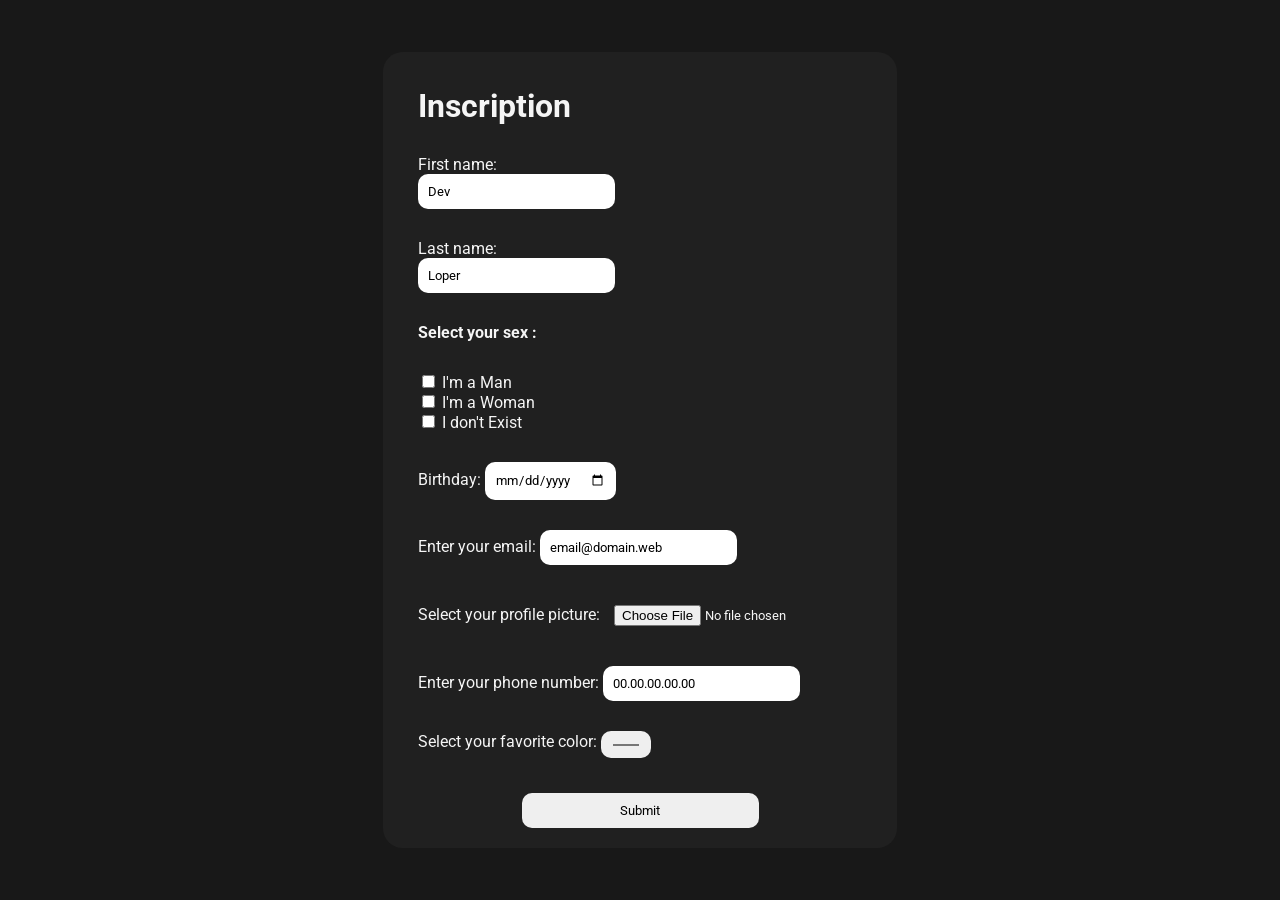
==== form.html @ e2379d49 "flex wrap improvement" ====
<!DOCTYPE html>
<html lang="en">

<head>
    <meta charset="UTF-8">
    <meta http-equiv="X-UA-Compatible" content="IE=edge">
    <meta name="viewport" content="width=device-width, initial-scale=1.0">
    <link rel="stylesheet" type="text/css" href="style_form.css">
    <link rel="stylesheet" href="https://cdn.jsdelivr.net/npm/bootstrap-icons@1.5.0/font/bootstrap-icons.css">
    <link rel="preconnect" href="https://fonts.googleapis.com">
    <link rel="preconnect" href="https://fonts.gstatic.com" crossorigin>
    <link href="https://fonts.googleapis.com/css2?family=Roboto&display=swap" rel="stylesheet">
    <title>Inscription</title>
</head>
<body>
    <form>
        <h1>Inscription</h1>
        <div>
            <label for="fname">First name:</label><br>
            <input type="text" id="fname" name="fname" value="Dev"><br>
        </div>
        <div>
            <label for="lname">Last name:</label><br>
            <input type="text" id="lname" name="lname" value="Loper">
        </div>
        <h4>Select your sex :</h4>
        <div>
            <input type="checkbox" id="sex" name="sex" value="I'm a Man'">
            <label for="sex"> I'm a Man</label><br>
            <input type="checkbox" id="sex2" name="sex2" value="I'm a Woman">
            <label for="sex2"> I'm a Woman</label><br>
            <input type="checkbox" id="sex3" name="sex3" value="I don't Exist">
            <label for="sex3"> I don't Exist</label>
        </div>
        <div>
            <label for="birthday">Birthday:</label>
            <input type="date" id="birthday" name="birthday">
        </div>
        <div>
            <label for="email">Enter your email:</label>
            <input type="email" id="email" name="email" value="email@domain.web">
        </div>
        <div>
            <label for="myfile">Select your profile picture:</label>
            <input type="file" id="myfile" name="myfile">
        </div>
        <div>
            <label for="phone">Enter your phone number:</label>
            <input type="tel" id="phone" name="phone" value="00.00.00.00.00" pattern="[0-9]{2}.[0-9]{2}.[0-9]{2}.[0-9]{2}.[0-9]{2}">
        </div>
        <div>
            <label for="favcolor">Select your favorite color:</label>
            <input type="color" id="favcolor" name="favcolor">
        </div>
        <input type="submit" value="Submit">
    </form>

</body>

</html>
---- style_form.css ----
* {
    font-family: 'Roboto', sans-serif;
}

body{
    background-color: #181818;
    color: whitesmoke;
    margin: 0px;
    padding: 0px;
    height:100vh;
    display: grid;
    place-items: center;
}

form{
    display: flex;
    flex-direction: column;
    background-color: #202020;
    padding: 20px;
    border-radius: 20px;
}

form>*{
    margin: 15px;
}

input{
    padding: 10px;
    border: transparent solid 0px;
    border-radius: 10px;
}

input:focus{
    outline: transparent solid 0px;
}

form>input{
    width: 50%;
    margin: auto;
    margin-top: 20px;
}
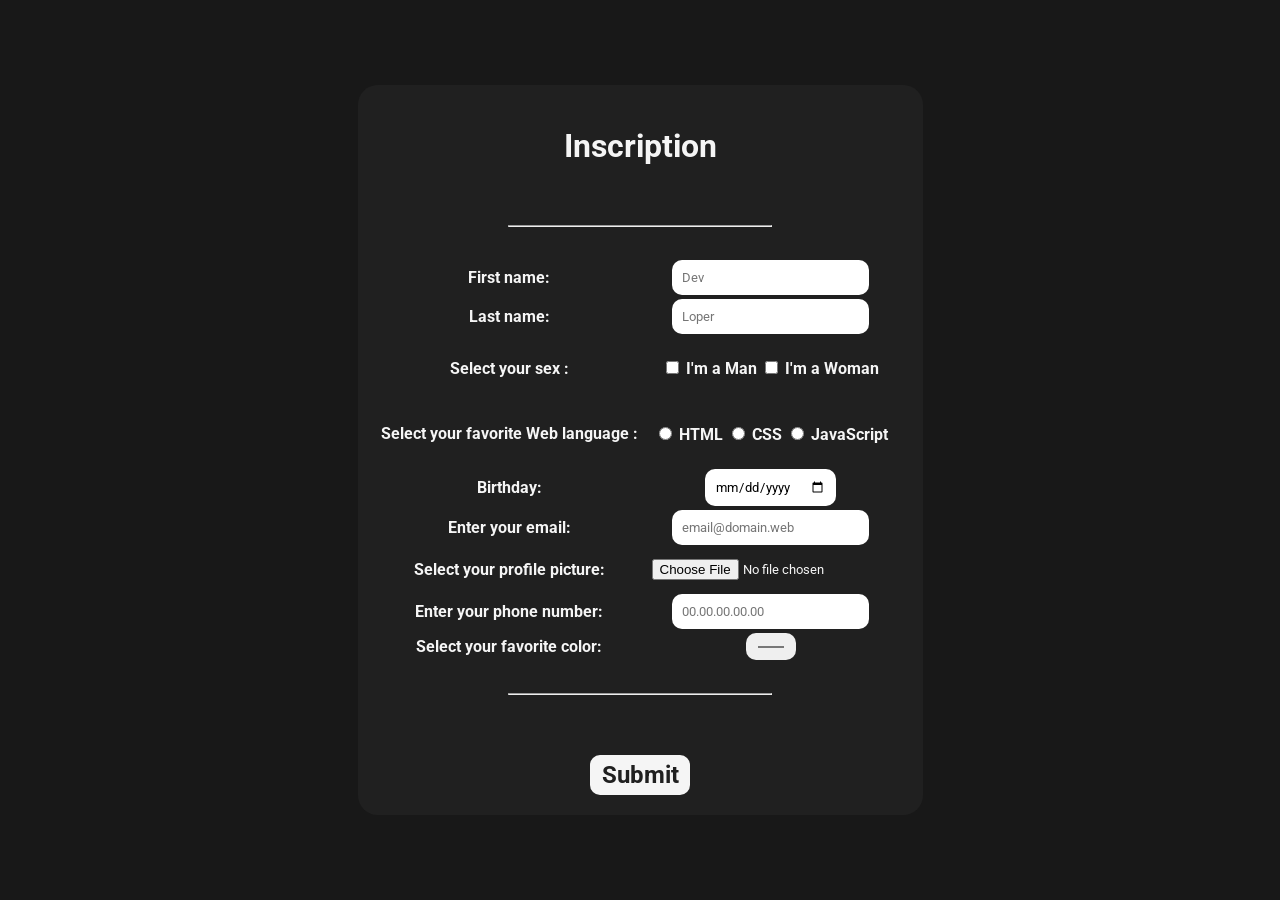
==== commit cff2c3b7: "form fixed + table melted with form" ====
--- a/form.html
+++ b/form.html
@@ -10,49 +10,99 @@
     <link rel="preconnect" href="https://fonts.googleapis.com">
     <link rel="preconnect" href="https://fonts.gstatic.com" crossorigin>
     <link href="https://fonts.googleapis.com/css2?family=Roboto&display=swap" rel="stylesheet">
+    <link rel="shortcut icon" type="image/jpg" href="youtube.png" />
     <title>Inscription</title>
 </head>
+
 <body>
     <form>
-        <h1>Inscription</h1>
-        <div>
-            <label for="fname">First name:</label><br>
-            <input type="text" id="fname" name="fname" value="Dev"><br>
-        </div>
-        <div>
-            <label for="lname">Last name:</label><br>
-            <input type="text" id="lname" name="lname" value="Loper">
-        </div>
-        <h4>Select your sex :</h4>
-        <div>
-            <input type="checkbox" id="sex" name="sex" value="I'm a Man'">
-            <label for="sex"> I'm a Man</label><br>
-            <input type="checkbox" id="sex2" name="sex2" value="I'm a Woman">
-            <label for="sex2"> I'm a Woman</label><br>
-            <input type="checkbox" id="sex3" name="sex3" value="I don't Exist">
-            <label for="sex3"> I don't Exist</label>
-        </div>
-        <div>
-            <label for="birthday">Birthday:</label>
-            <input type="date" id="birthday" name="birthday">
-        </div>
-        <div>
-            <label for="email">Enter your email:</label>
-            <input type="email" id="email" name="email" value="email@domain.web">
-        </div>
-        <div>
-            <label for="myfile">Select your profile picture:</label>
-            <input type="file" id="myfile" name="myfile">
-        </div>
-        <div>
-            <label for="phone">Enter your phone number:</label>
-            <input type="tel" id="phone" name="phone" value="00.00.00.00.00" pattern="[0-9]{2}.[0-9]{2}.[0-9]{2}.[0-9]{2}.[0-9]{2}">
-        </div>
-        <div>
-            <label for="favcolor">Select your favorite color:</label>
-            <input type="color" id="favcolor" name="favcolor">
-        </div>
-        <input type="submit" value="Submit">
+        <h1>Inscription</h1>   
+        <hr>     
+        <table>
+            <tr>
+                <th>
+                    <label for="fname">First name:</label>
+                </th>
+                <th>
+                    <input type="text" id="fname" name="fname" placeholder="Dev">
+                </th>
+            </tr>
+            <tr>
+                <th>
+                    <label for="lname">Last name:</label>
+                </th>
+                <th>
+                    <input type="text" id="lname" name="lname" placeholder="Loper">
+                </th>
+            </tr>
+            <tr>
+                <th>
+                    <h4>Select your sex :</h4>
+                </th>
+                <th>
+                    <input type="checkbox" id="man" name="sex" placeholder="man'">
+                    <label for="sex"> I'm a Man</label>
+                    <input type="checkbox" id="woman" name="sex" placeholder="woman">
+                    <label for="sex2"> I'm a Woman</label>
+                </th>
+            </tr>
+            <tr>
+                <th>
+                    <h4>Select your favorite Web language :</h4>
+                </th>
+                <th>
+                    <input type="radio" id="html" name="fav_language" value="HTML">
+                    <label for="html">HTML</label>
+                    <input type="radio" id="css" name="fav_language" value="CSS">
+                    <label for="css">CSS</label>
+                    <input type="radio" id="javascript" name="fav_language" value="JavaScript">
+                    <label for="javascript">JavaScript</label>
+                </th>
+            </tr>
+            <tr>
+                <th>
+                    <label for="birthday">Birthday:</label>
+                </th>
+                <th>
+                    <input type="date" id="birthday" name="birthday">
+                </th>
+            </tr>
+            <tr>
+                <th>
+                    <label for="email">Enter your email:</label>
+                </th>
+                <th>
+                    <input type="email" id="email" name="email" placeholder="email@domain.web">
+                </th>
+            </tr>
+            <tr>
+                <th>
+                    <label for="myfile">Select your profile picture:</label>
+                </th>
+                <th>
+                    <input type="file" id="myfile" name="myfile">
+                </th>
+            </tr>
+            <tr>
+                <th>
+                    <label for="phone">Enter your phone number:</label>
+                </th>
+                <th>
+                    <input type="tel" id="phone" name="phone" placeholder="00.00.00.00.00"
+                        pattern="[0-9]{2}.[0-9]{2}.[0-9]{2}.[0-9]{2}.[0-9]{2}">
+                </th>
+            </tr>
+            <tr>
+                <th>
+                    <label for="favcolor">Select your favorite color:</label>
+                </th>
+                <th>
+                    <input type="color" id="favcolor" name="favcolor">
+                </th>
+            </tr>
+        </table>
+        <hr>
+        <a id='fake_submit' href="index.html">Submit</a>
     </form>
 
 </body>
--- a/style_form.css
+++ b/style_form.css
@@ -2,17 +2,17 @@
     font-family: 'Roboto', sans-serif;
 }
 
-body{
+body {
     background-color: #181818;
     color: whitesmoke;
     margin: 0px;
     padding: 0px;
-    height:100vh;
+    height: 100vh;
     display: grid;
     place-items: center;
 }
 
-form{
+form {
     display: flex;
     flex-direction: column;
     background-color: #202020;
@@ -20,22 +20,57 @@
     border-radius: 20px;
 }
 
-form>*{
-    margin: 15px;
-}
 
-input{
+input {
     padding: 10px;
     border: transparent solid 0px;
     border-radius: 10px;
 }
 
-input:focus{
+input:focus {
     outline: transparent solid 0px;
 }
 
-form>input{
+form>input {
     width: 50%;
     margin: auto;
     margin-top: 20px;
+}
+
+form>h1{
+    margin: center;
+    margin-bottom: 30px;
+    text-align: center;
+}
+
+hr{
+    width: 50%;
+    margin-top: 30px;
+    margin-bottom: 30px;
+}
+
+#fake_submit{
+    color: #202020;
+    text-decoration: none;
+    border-radius: 10px;
+    font-weight: bolder;
+    width: 100px;
+    height: 40px;
+    font-size: 1.5em;
+    display: grid;
+    place-items: center;
+    margin: auto;
+    margin-top: 30px;
+    background-color: whitesmoke;
+}
+
+#fake_submit:hover{
+    animation-name: fake_submit_hover;
+    animation-duration: 1s;
+}
+
+@keyframes fake_submit_hover {
+    0%{transform: scale(1);}
+    50%{transform: scale(1.5);}
+    100%{transform: scale(1);}
 }
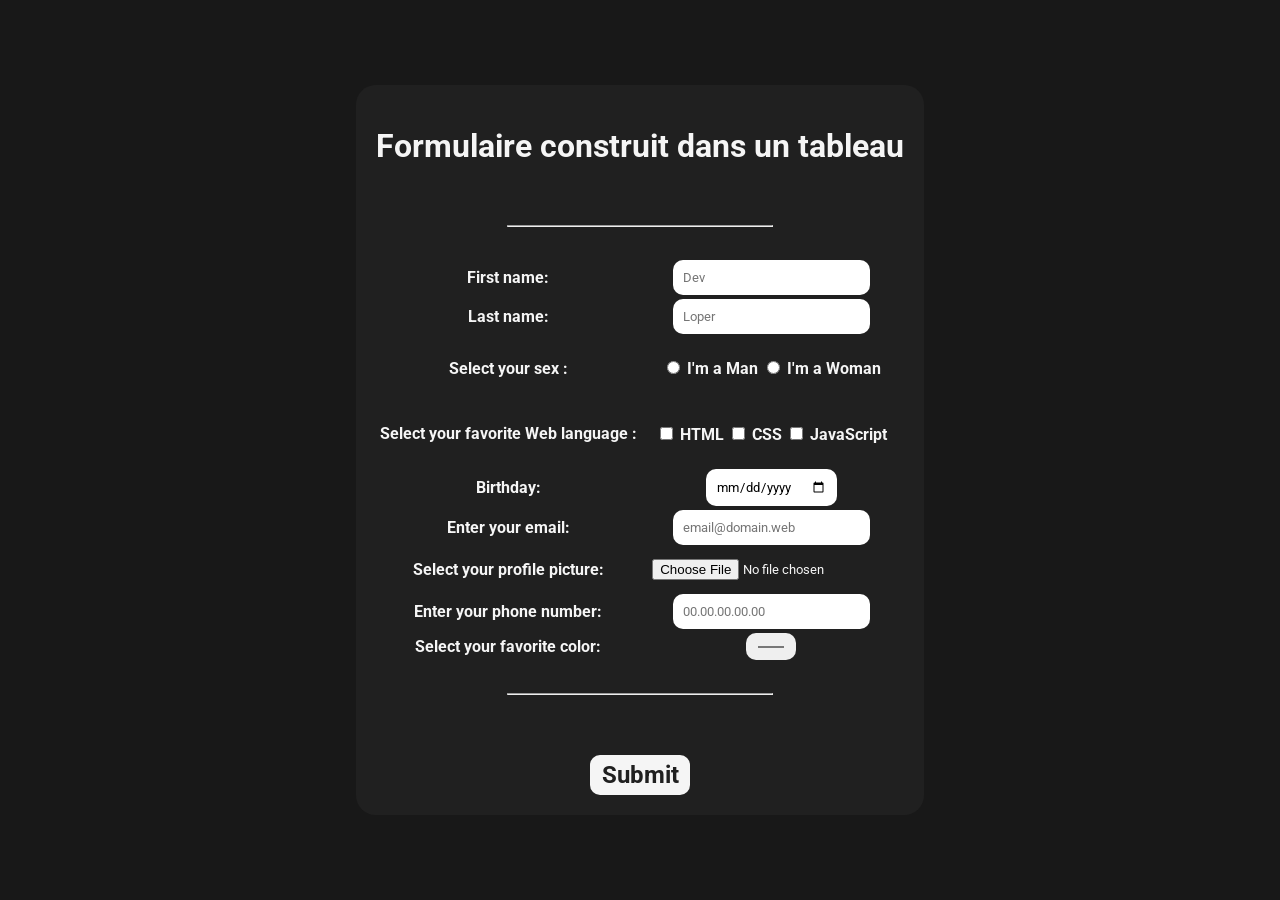
==== commit 045467d9: "graphic chart updated" ====
--- a/form.html
+++ b/form.html
@@ -10,13 +10,13 @@
     <link rel="preconnect" href="https://fonts.googleapis.com">
     <link rel="preconnect" href="https://fonts.gstatic.com" crossorigin>
     <link href="https://fonts.googleapis.com/css2?family=Roboto&display=swap" rel="stylesheet">
-    <link rel="shortcut icon" type="image/jpg" href="youtube.png" />
+    <link rel="shortcut icon" type="image/jpg" href="touyube.png" />
     <title>Inscription</title>
 </head>
 
 <body>
     <form>
-        <h1>Inscription</h1>   
+        <h1>Formulaire construit dans un tableau</h1>
         <hr>     
         <table>
             <tr>
@@ -40,9 +40,9 @@
                     <h4>Select your sex :</h4>
                 </th>
                 <th>
-                    <input type="checkbox" id="man" name="sex" placeholder="man'">
+                    <input type="radio" id="man" name="sex" placeholder="man'">
                     <label for="sex"> I'm a Man</label>
-                    <input type="checkbox" id="woman" name="sex" placeholder="woman">
+                    <input type="radio" id="woman" name="sex" placeholder="woman">
                     <label for="sex2"> I'm a Woman</label>
                 </th>
             </tr>
@@ -51,11 +51,11 @@
                     <h4>Select your favorite Web language :</h4>
                 </th>
                 <th>
-                    <input type="radio" id="html" name="fav_language" value="HTML">
+                    <input type="checkbox" id="html" name="fav_language" value="HTML">
                     <label for="html">HTML</label>
-                    <input type="radio" id="css" name="fav_language" value="CSS">
+                    <input type="checkbox" id="css" name="fav_language" value="CSS">
                     <label for="css">CSS</label>
-                    <input type="radio" id="javascript" name="fav_language" value="JavaScript">
+                    <input type="checkbox" id="javascript" name="fav_language" value="JavaScript">
                     <label for="javascript">JavaScript</label>
                 </th>
             </tr>
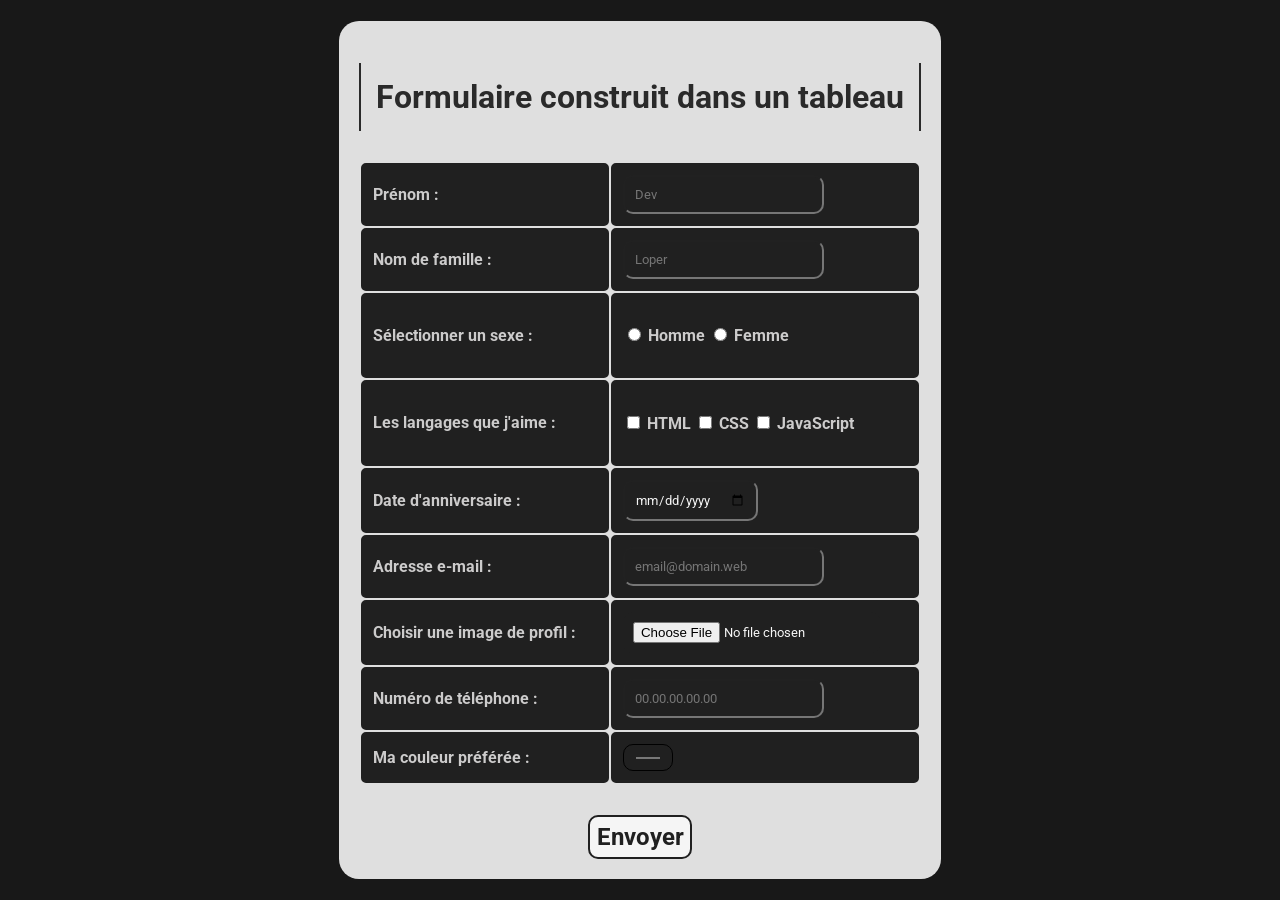
==== commit beae5b6d: "a priori finished" ====
--- a/form.html
+++ b/form.html
@@ -11,17 +11,16 @@
     <link rel="preconnect" href="https://fonts.gstatic.com" crossorigin>
     <link href="https://fonts.googleapis.com/css2?family=Roboto&display=swap" rel="stylesheet">
     <link rel="shortcut icon" type="image/jpg" href="touyube.png" />
-    <title>Inscription</title>
+    <title>Formulaire/tableau</title>
 </head>
 
 <body>
     <form>
-        <h1>Formulaire construit dans un tableau</h1>
-        <hr>     
+        <h1>Formulaire construit dans un tableau</h1>     
         <table>
             <tr>
                 <th>
-                    <label for="fname">First name:</label>
+                    <label for="fname">Prénom :</label>
                 </th>
                 <th>
                     <input type="text" id="fname" name="fname" placeholder="Dev">
@@ -29,7 +28,7 @@
             </tr>
             <tr>
                 <th>
-                    <label for="lname">Last name:</label>
+                    <label for="lname">Nom de famille :</label>
                 </th>
                 <th>
                     <input type="text" id="lname" name="lname" placeholder="Loper">
@@ -37,18 +36,18 @@
             </tr>
             <tr>
                 <th>
-                    <h4>Select your sex :</h4>
+                    <h4>Sélectionner un sexe :</h4>
                 </th>
                 <th>
                     <input type="radio" id="man" name="sex" placeholder="man'">
-                    <label for="sex"> I'm a Man</label>
+                    <label for="sex"> Homme</label>
                     <input type="radio" id="woman" name="sex" placeholder="woman">
-                    <label for="sex2"> I'm a Woman</label>
+                    <label for="sex2"> Femme</label>
                 </th>
             </tr>
             <tr>
                 <th>
-                    <h4>Select your favorite Web language :</h4>
+                    <h4>Les langages que j'aime :</h4>
                 </th>
                 <th>
                     <input type="checkbox" id="html" name="fav_language" value="HTML">
@@ -61,7 +60,7 @@
             </tr>
             <tr>
                 <th>
-                    <label for="birthday">Birthday:</label>
+                    <label for="birthday">Date d'anniversaire :</label>
                 </th>
                 <th>
                     <input type="date" id="birthday" name="birthday">
@@ -69,7 +68,7 @@
             </tr>
             <tr>
                 <th>
-                    <label for="email">Enter your email:</label>
+                    <label for="email">Adresse e-mail :</label>
                 </th>
                 <th>
                     <input type="email" id="email" name="email" placeholder="email@domain.web">
@@ -77,7 +76,7 @@
             </tr>
             <tr>
                 <th>
-                    <label for="myfile">Select your profile picture:</label>
+                    <label for="myfile">Choisir une image de profil :</label>
                 </th>
                 <th>
                     <input type="file" id="myfile" name="myfile">
@@ -85,7 +84,7 @@
             </tr>
             <tr>
                 <th>
-                    <label for="phone">Enter your phone number:</label>
+                    <label for="phone">Numéro de téléphone :</label>
                 </th>
                 <th>
                     <input type="tel" id="phone" name="phone" placeholder="00.00.00.00.00"
@@ -94,15 +93,14 @@
             </tr>
             <tr>
                 <th>
-                    <label for="favcolor">Select your favorite color:</label>
+                    <label for="favcolor">Ma couleur préférée :</label>
                 </th>
                 <th>
                     <input type="color" id="favcolor" name="favcolor">
                 </th>
             </tr>
         </table>
-        <hr>
-        <a id='fake_submit' href="index.html">Submit</a>
+        <a id='fake_submit' href="index.html">Envoyer</a>
     </form>
 
 </body>
--- a/style_form.css
+++ b/style_form.css
@@ -1,76 +1,84 @@
 * {
-    font-family: 'Roboto', sans-serif;
+	font-family: 'Roboto', sans-serif;
 }
 
 body {
-    background-color: #181818;
-    color: whitesmoke;
-    margin: 0px;
-    padding: 0px;
-    height: 100vh;
-    display: grid;
-    place-items: center;
+	background-color: #181818;
+	color: #202020;
+	margin: 0px;
+	padding: 0px;
+	height: 100vh;
+	display: grid;
+	place-items: center;
 }
 
 form {
-    display: flex;
-    flex-direction: column;
-    background-color: #202020;
-    padding: 20px;
-    border-radius: 20px;
+	display: flex;
+	flex-direction: column;
+	background-color: rgb(223, 223, 223);
+	padding: 20px;
+	border-radius: 20px;
+	color: rgb(204, 203, 203);
+	;
+	font-size: 1em;
+}
+
+h1 {
+	color: #2a2a2a;
+	border-right: #2a2a2a 2px solid;
+	border-left: #2a2a2a 2px solid;
+	margin: center;
+	padding: 15px;
+	margin-bottom: 30px;
+	text-align: center;
 }
 
 
 input {
-    padding: 10px;
-    border: transparent solid 0px;
-    border-radius: 10px;
+	padding: 10px;
+	background-color: #202020;
+	color: whitesmoke;
+	border-radius: 10px;
+}
+
+th {
+	margin: 0px;
+	text-align: left;
+	background-color: #202020;
+	border: #202020 2px solid;
+	border-collapse: collapse;
+	border-radius: 5px;
+	padding: 10px;
 }
 
 input:focus {
-    outline: transparent solid 0px;
+	outline: transparent solid 0px;
 }
 
-form>input {
-    width: 50%;
-    margin: auto;
-    margin-top: 20px;
+#fake_submit {
+	color: #202020;
+	text-decoration: none;
+	border: #202020 2px solid;
+	border-radius: 10px;
+	font-weight: bolder;
+	width: 100px;
+	height: 40px;
+	font-size: 1.5em;
+	display: grid;
+	place-items: center;
+	margin: auto;
+	margin-top: 30px;
+	background-color: whitesmoke;
 }
 
-form>h1{
-    margin: center;
-    margin-bottom: 30px;
-    text-align: center;
+#fake_submit:hover {
+	background-color: #202020;
+	color: whitesmoke;
 }
 
-hr{
-    width: 50%;
-    margin-top: 30px;
-    margin-bottom: 30px;
-}
-
-#fake_submit{
-    color: #202020;
-    text-decoration: none;
-    border-radius: 10px;
-    font-weight: bolder;
-    width: 100px;
-    height: 40px;
-    font-size: 1.5em;
-    display: grid;
-    place-items: center;
-    margin: auto;
-    margin-top: 30px;
-    background-color: whitesmoke;
-}
-
-#fake_submit:hover{
-    animation-name: fake_submit_hover;
-    animation-duration: 1s;
-}
-
-@keyframes fake_submit_hover {
-    0%{transform: scale(1);}
-    50%{transform: scale(1.5);}
-    100%{transform: scale(1);}
+@media screen and (max-width:650px) {
+	form {
+		width: 100%;
+		height: 100%;
+	}
 }
